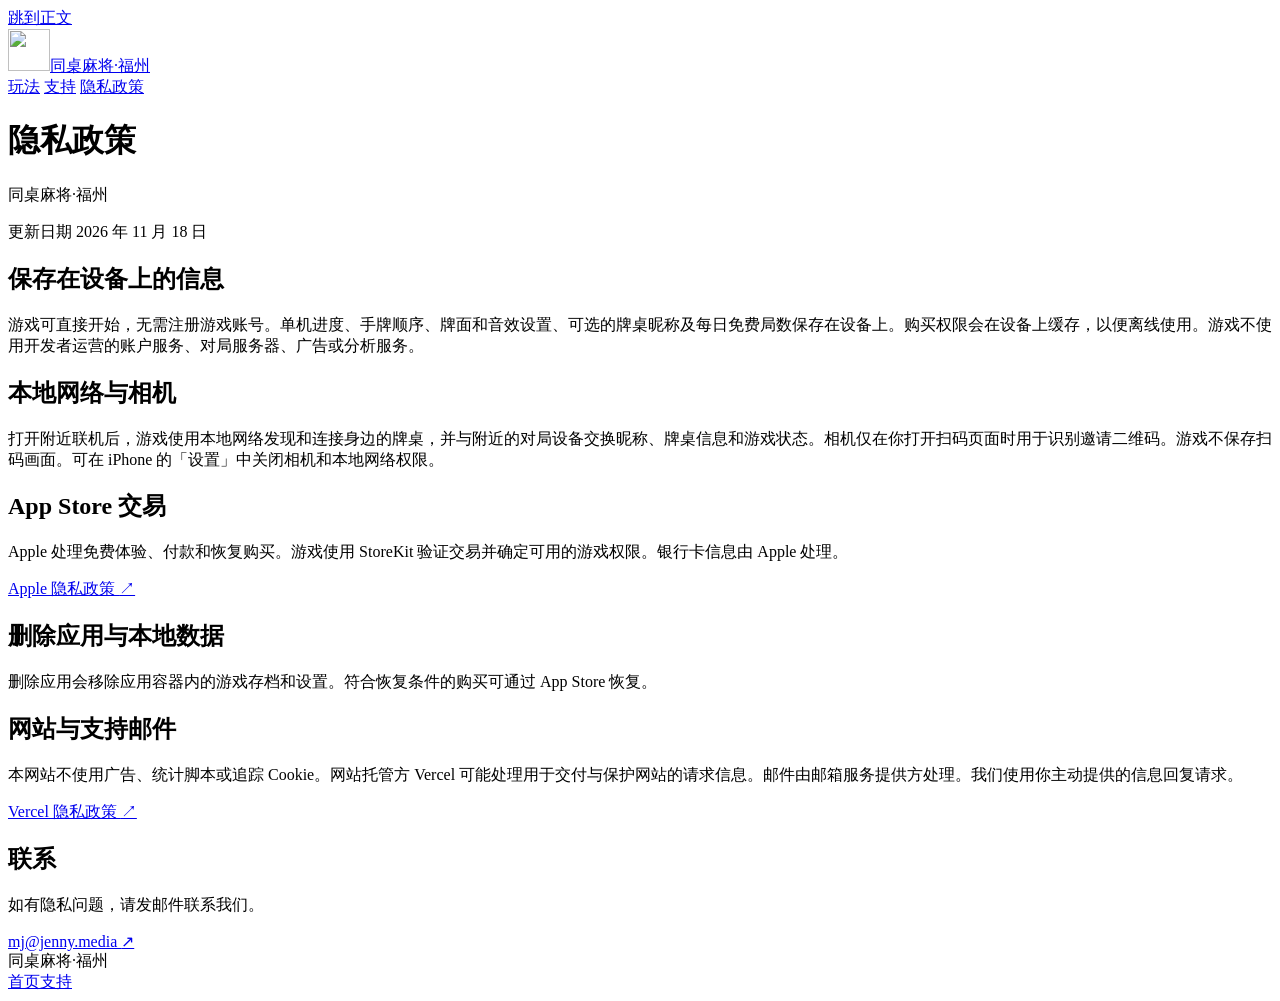
==== website/privacy/index.html @ 3a6f695a "Finalize Fuzhou Mahjong 1.0 build 21 Include the redesigned table and walnut rail, StoreKit recovery" ====
<!doctype html>
<html lang="zh-Hans">
<head>
  <meta charset="utf-8">
  <meta name="viewport" content="width=device-width, initial-scale=1">
  <title>隐私政策 | 同桌麻将·福州</title>
  <meta name="description" content="同桌麻将·福州如何处理本地存档、附近联机、相机权限与 App Store 交易。">
  <meta name="theme-color" content="#101d17">
  <link rel="canonical" href="https://mj.jenny.media/privacy/">
  <link rel="icon" type="image/png" href="/assets/icon.png">
  <link rel="stylesheet" href="/site.css">
</head>
<body>
  <a class="skip-link" href="#main">跳到正文</a>
  <header class="site-header">
    <div class="wrap header-inner">
      <a class="brand" href="/">
        <img src="/assets/icon.png" width="42" height="42" alt=""><span>同桌麻将·福州</span>
      </a>
      <nav aria-label="主导航">
        <a href="/#play">玩法</a>
        <a href="/support/">支持</a>
        <a href="/privacy/" aria-current="page">隐私政策</a>
      </nav>
    </div>
  </header>

  <main class="wrap article-wrap" id="main">
    <div class="article-header">
      <h1>隐私政策</h1>
      <p>同桌麻将·福州</p>
      <p class="policy-date">更新日期 <time datetime="2026-11-18">2026 年 11 月 18 日</time></p>
    </div>
    <article class="article">
      <section>
        <h2>保存在设备上的信息</h2>
        <p>游戏可直接开始，无需注册游戏账号。单机进度、手牌顺序、牌面和音效设置、可选的牌桌昵称及每日免费局数保存在设备上。购买权限会在设备上缓存，以便离线使用。游戏不使用开发者运营的账户服务、对局服务器、广告或分析服务。</p>
      </section>
      <section>
        <h2>本地网络与相机</h2>
        <p>打开附近联机后，游戏使用本地网络发现和连接身边的牌桌，并与附近的对局设备交换昵称、牌桌信息和游戏状态。相机仅在你打开扫码页面时用于识别邀请二维码。游戏不保存扫码画面。可在 iPhone 的「设置」中关闭相机和本地网络权限。</p>
      </section>
      <section>
        <h2>App Store 交易</h2>
        <p>Apple 处理免费体验、付款和恢复购买。游戏使用 StoreKit 验证交易并确定可用的游戏权限。银行卡信息由 Apple 处理。</p>
        <a class="text-link" href="https://www.apple.com/legal/privacy/">Apple 隐私政策 <span aria-hidden="true">↗</span></a>
      </section>
      <section>
        <h2>删除应用与本地数据</h2>
        <p>删除应用会移除应用容器内的游戏存档和设置。符合恢复条件的购买可通过 App Store 恢复。</p>
      </section>
      <section>
        <h2>网站与支持邮件</h2>
        <p>本网站不使用广告、统计脚本或追踪 Cookie。网站托管方 Vercel 可能处理用于交付与保护网站的请求信息。邮件由邮箱服务提供方处理。我们使用你主动提供的信息回复请求。</p>
        <a class="text-link" href="https://vercel.com/legal/privacy-policy">Vercel 隐私政策 <span aria-hidden="true">↗</span></a>
      </section>
      <section>
        <h2>联系</h2>
        <p>如有隐私问题，请发邮件联系我们。</p>
        <a class="text-link" href="mailto:mj@jenny.media?subject=%E5%90%8C%E6%A1%8C%E9%BA%BB%E5%B0%86%C2%B7%E7%A6%8F%E5%B7%9E%20%E9%9A%90%E7%A7%81">mj@jenny.media <span aria-hidden="true">↗</span></a>
      </section>
    </article>
  </main>

  <footer class="site-footer">
    <div class="wrap footer-inner">
      <span>同桌麻将·福州</span>
      <nav aria-label="页脚"><a href="/">首页</a><a href="/support/">支持</a></nav>
    </div>
  </footer>
</body>
</html>
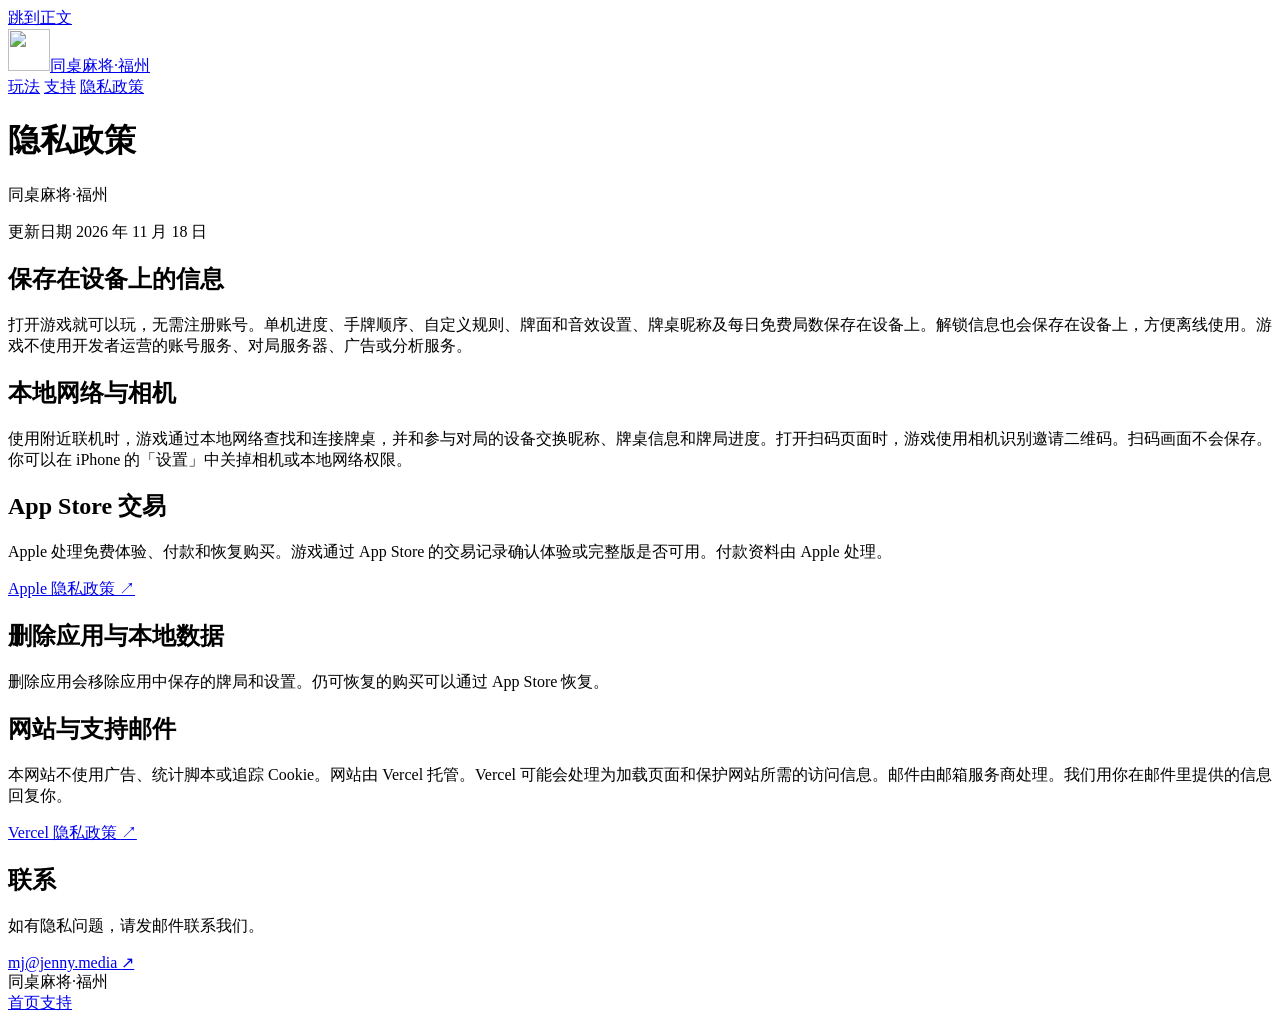
==== commit 7e80a57d: "Add custom Fuzhou rulesets and prepare TestFlight build 23" ====
--- a/website/privacy/index.html
+++ b/website/privacy/index.html
@@ -34,24 +34,24 @@
     <article class="article">
       <section>
         <h2>保存在设备上的信息</h2>
-        <p>游戏可直接开始，无需注册游戏账号。单机进度、手牌顺序、牌面和音效设置、可选的牌桌昵称及每日免费局数保存在设备上。购买权限会在设备上缓存，以便离线使用。游戏不使用开发者运营的账户服务、对局服务器、广告或分析服务。</p>
+        <p>打开游戏就可以玩，无需注册账号。单机进度、手牌顺序、自定义规则、牌面和音效设置、牌桌昵称及每日免费局数保存在设备上。解锁信息也会保存在设备上，方便离线使用。游戏不使用开发者运营的账号服务、对局服务器、广告或分析服务。</p>
       </section>
       <section>
         <h2>本地网络与相机</h2>
-        <p>打开附近联机后，游戏使用本地网络发现和连接身边的牌桌，并与附近的对局设备交换昵称、牌桌信息和游戏状态。相机仅在你打开扫码页面时用于识别邀请二维码。游戏不保存扫码画面。可在 iPhone 的「设置」中关闭相机和本地网络权限。</p>
+        <p>使用附近联机时，游戏通过本地网络查找和连接牌桌，并和参与对局的设备交换昵称、牌桌信息和牌局进度。打开扫码页面时，游戏使用相机识别邀请二维码。扫码画面不会保存。你可以在 iPhone 的「设置」中关掉相机或本地网络权限。</p>
       </section>
       <section>
         <h2>App Store 交易</h2>
-        <p>Apple 处理免费体验、付款和恢复购买。游戏使用 StoreKit 验证交易并确定可用的游戏权限。银行卡信息由 Apple 处理。</p>
+        <p>Apple 处理免费体验、付款和恢复购买。游戏通过 App Store 的交易记录确认体验或完整版是否可用。付款资料由 Apple 处理。</p>
         <a class="text-link" href="https://www.apple.com/legal/privacy/">Apple 隐私政策 <span aria-hidden="true">↗</span></a>
       </section>
       <section>
         <h2>删除应用与本地数据</h2>
-        <p>删除应用会移除应用容器内的游戏存档和设置。符合恢复条件的购买可通过 App Store 恢复。</p>
+        <p>删除应用会移除应用中保存的牌局和设置。仍可恢复的购买可以通过 App Store 恢复。</p>
       </section>
       <section>
         <h2>网站与支持邮件</h2>
-        <p>本网站不使用广告、统计脚本或追踪 Cookie。网站托管方 Vercel 可能处理用于交付与保护网站的请求信息。邮件由邮箱服务提供方处理。我们使用你主动提供的信息回复请求。</p>
+        <p>本网站不使用广告、统计脚本或追踪 Cookie。网站由 Vercel 托管。Vercel 可能会处理为加载页面和保护网站所需的访问信息。邮件由邮箱服务商处理。我们用你在邮件里提供的信息回复你。</p>
         <a class="text-link" href="https://vercel.com/legal/privacy-policy">Vercel 隐私政策 <span aria-hidden="true">↗</span></a>
       </section>
       <section>
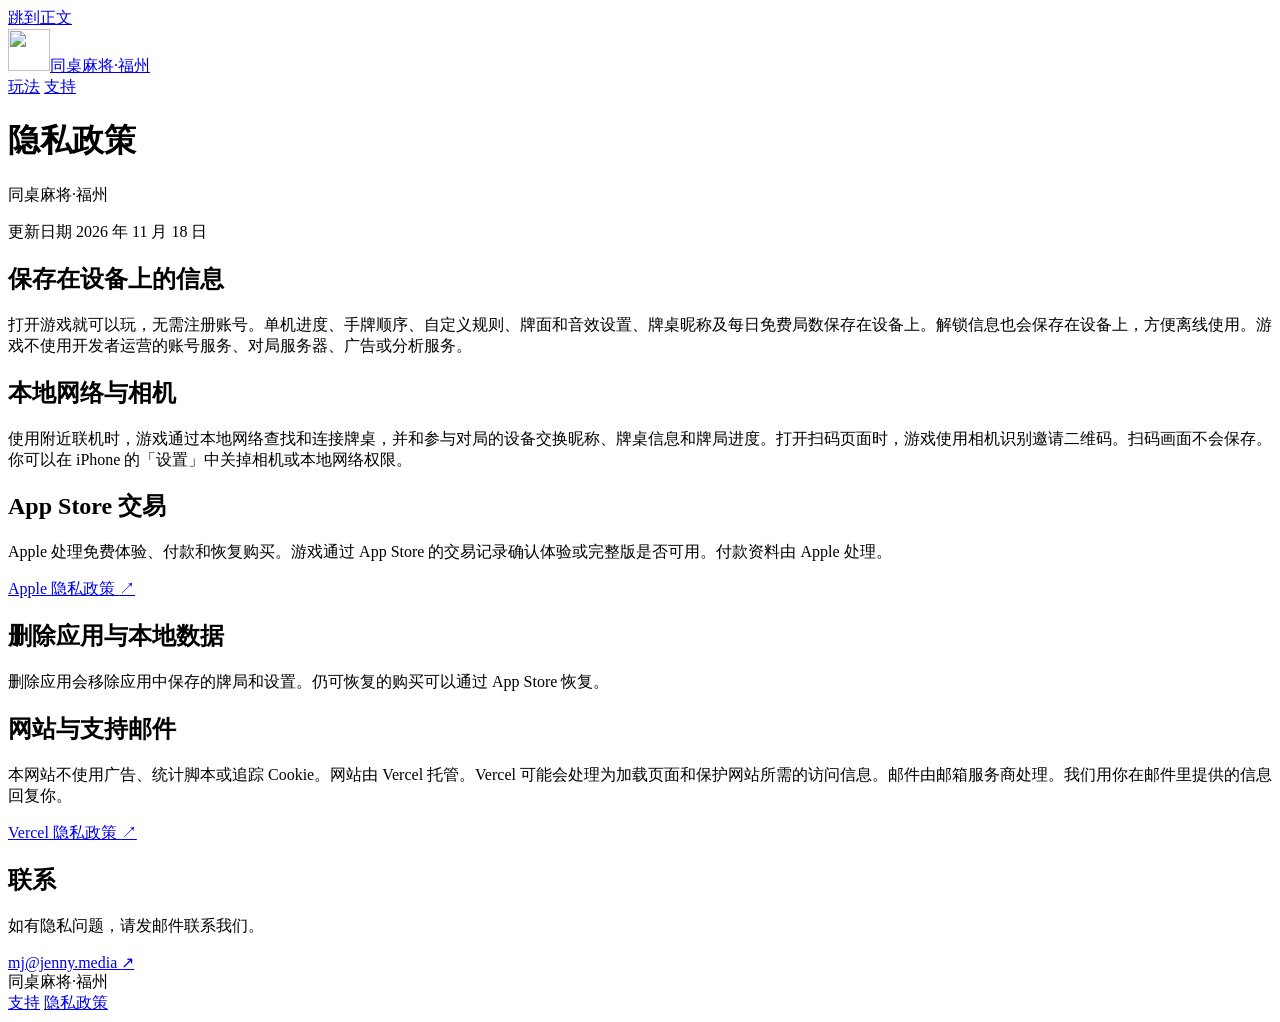
==== commit 8c1d7841: "Add App Store download and simplify website navigation" ====
--- a/website/privacy/index.html
+++ b/website/privacy/index.html
@@ -20,7 +20,6 @@
       <nav aria-label="主导航">
         <a href="/#play">玩法</a>
         <a href="/support/">支持</a>
-        <a href="/privacy/" aria-current="page">隐私政策</a>
       </nav>
     </div>
   </header>
@@ -65,7 +64,10 @@
   <footer class="site-footer">
     <div class="wrap footer-inner">
       <span>同桌麻将·福州</span>
-      <nav aria-label="页脚"><a href="/">首页</a><a href="/support/">支持</a></nav>
+      <nav aria-label="页脚">
+        <a href="/support/">支持</a>
+        <a href="/privacy/" aria-current="page">隐私政策</a>
+      </nav>
     </div>
   </footer>
 </body>
